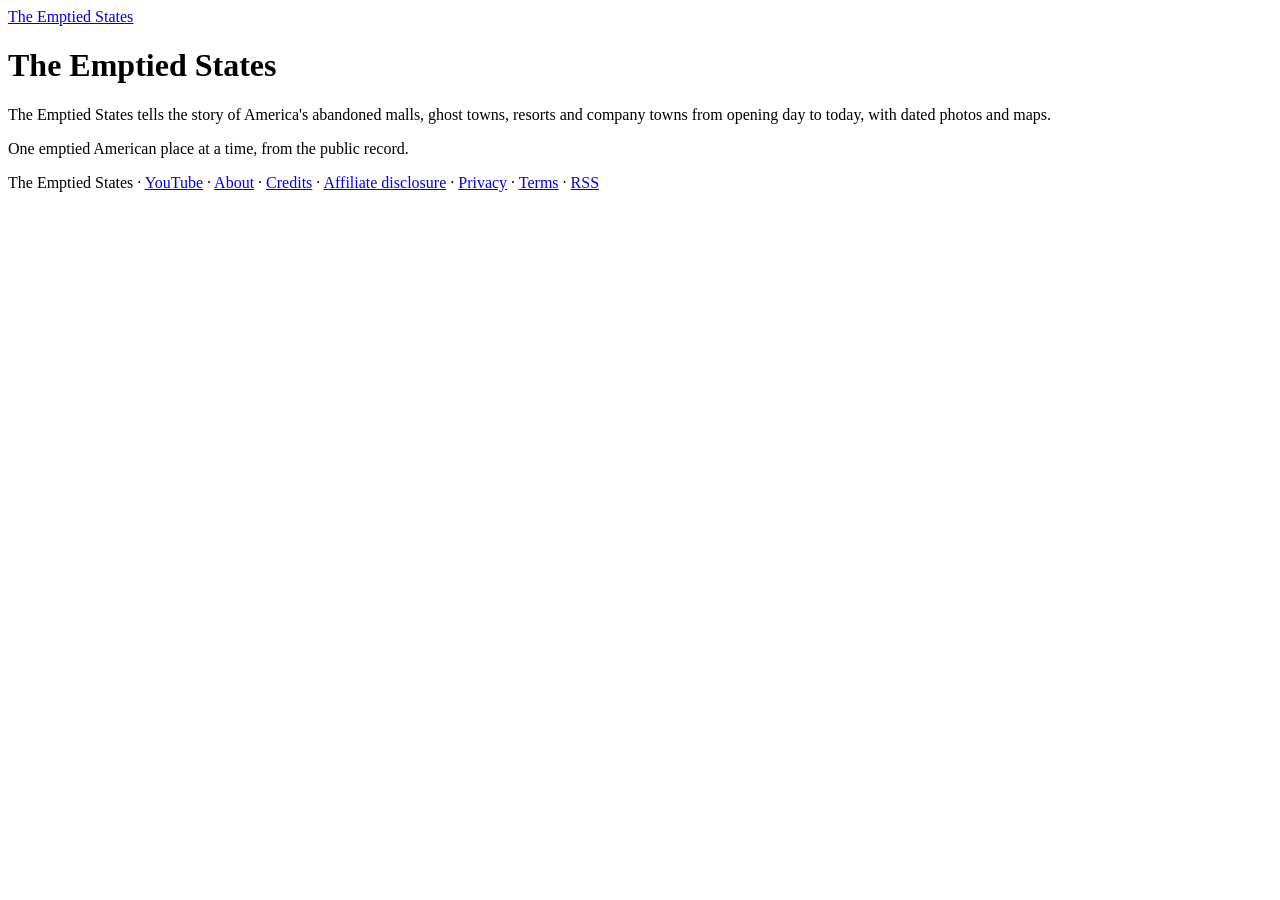
==== index.html @ 9824c1d3 "Launch theemptiedstates.visionmediachannels.com" ====
<!doctype html>
<html lang="en">
<head>
<meta charset="utf-8">
<meta name="viewport" content="width=device-width, initial-scale=1">
<title>The Emptied States</title>
<meta name="description" content="The Emptied States tells the story of America&#x27;s abandoned malls, ghost towns, resorts and company towns from opening day to today, with dated photos and maps.">
<link rel="canonical" href="https://theemptiedstates.visionmediachannels.com/">
<meta property="og:site_name" content="The Emptied States">
<meta property="og:type" content="website">
<meta property="og:title" content="The Emptied States">
<meta property="og:description" content="The Emptied States tells the story of America&#x27;s abandoned malls, ghost towns, resorts and company towns from opening day to today, with dated photos and maps.">
<meta property="og:url" content="https://theemptiedstates.visionmediachannels.com/">
<meta property="og:image" content="https://theemptiedstates.visionmediachannels.com/images/site-header.png">
<meta name="twitter:card" content="summary_large_image">
<link rel="alternate" type="application/rss+xml" title="The Emptied States" href="https://theemptiedstates.visionmediachannels.com/feed.xml">
<link rel="icon" type="image/png" sizes="32x32" href="https://theemptiedstates.visionmediachannels.com/favicon-32.png">
<link rel="icon" type="image/png" sizes="512x512" href="https://theemptiedstates.visionmediachannels.com/favicon-512.png">
<link rel="preconnect" href="https://fonts.googleapis.com">
<link rel="preconnect" href="https://fonts.gstatic.com" crossorigin>
<link rel="stylesheet" href="https://fonts.googleapis.com/css2?family=Libre+Baskerville:wght@400;700&amp;family=Public+Sans:wght@400;700&amp;display=swap">
<link rel="stylesheet" href="https://theemptiedstates.visionmediachannels.com/style.css">
<script type="application/ld+json">{"@context": "https://schema.org", "@type": "WebSite", "name": "The Emptied States", "url": "https://theemptiedstates.visionmediachannels.com/", "inLanguage": "en", "publisher": {"@type": "Organization", "name": "Vision Media"}}</script>
</head>
<body>
<header class="site"><a href="https://theemptiedstates.visionmediachannels.com/">The Emptied States</a></header>
<main>
<h1>The Emptied States</h1><p class="lede">The Emptied States tells the story of America&#x27;s abandoned malls, ghost towns, resorts and company towns from opening day to today, with dated photos and maps.</p><ul class="posts"></ul>
</main>
<footer><p>One emptied American place at a time, from the public record.</p><p>The Emptied States · <a href="https://www.youtube.com/@theemptiedstates">YouTube</a> · <a href="https://theemptiedstates.visionmediachannels.com/about/">About</a> · <a href="https://theemptiedstates.visionmediachannels.com/credits/">Credits</a> · <a href="https://theemptiedstates.visionmediachannels.com/affiliate-disclosure/">Affiliate disclosure</a> · <a href="https://theemptiedstates.visionmediachannels.com/privacy/">Privacy</a> · <a href="https://theemptiedstates.visionmediachannels.com/terms/">Terms</a> · <a href="https://theemptiedstates.visionmediachannels.com/feed.xml">RSS</a></p></footer>
</body>
</html>
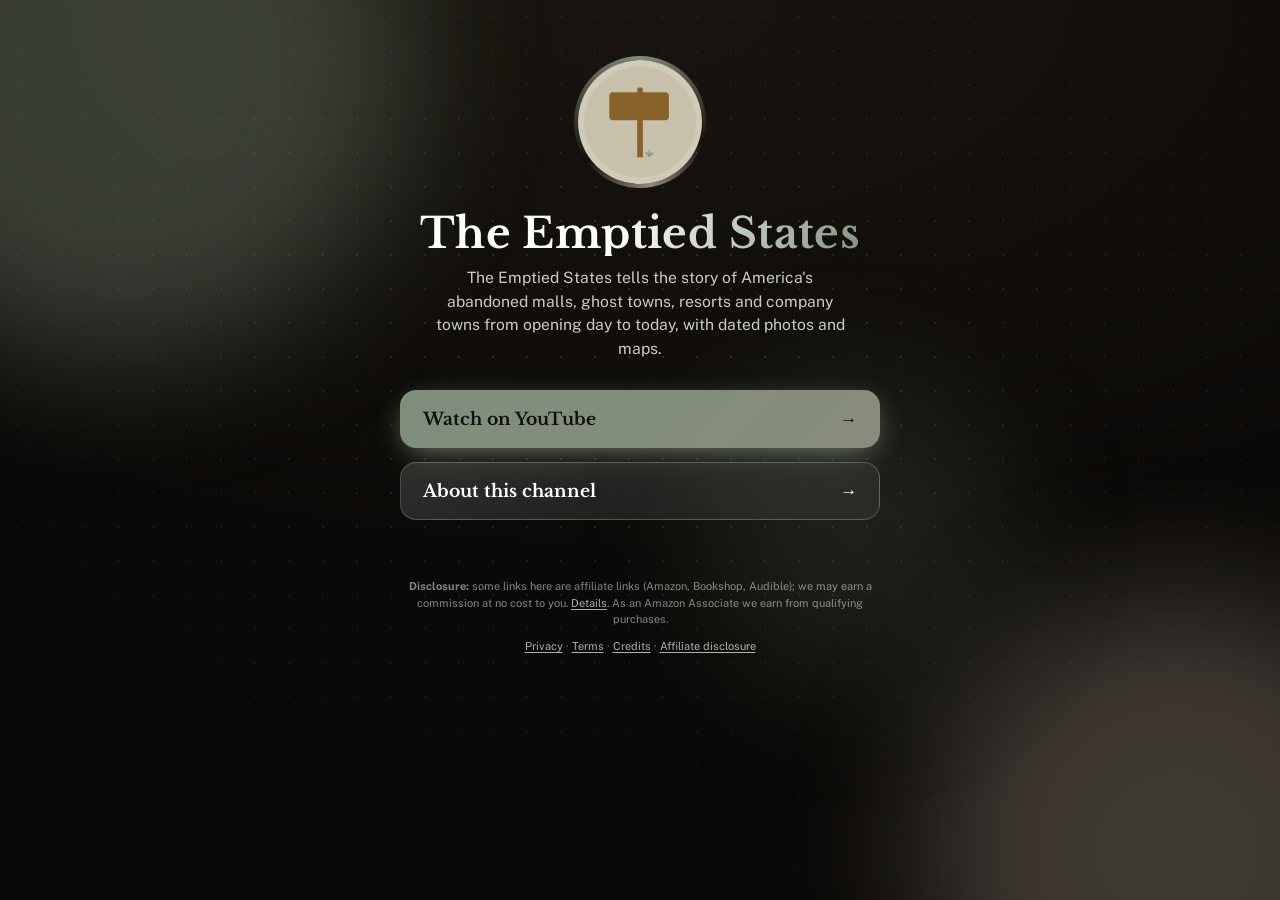
==== commit 782e0a0c: "Animated link hub at host root" ====
--- a/index.html
+++ b/index.html
@@ -3,7 +3,7 @@
 <head>
 <meta charset="utf-8">
 <meta name="viewport" content="width=device-width, initial-scale=1">
-<title>The Emptied States</title>
+<title>The Emptied States · Links</title>
 <meta name="description" content="The Emptied States tells the story of America&#x27;s abandoned malls, ghost towns, resorts and company towns from opening day to today, with dated photos and maps.">
 <link rel="canonical" href="https://theemptiedstates.visionmediachannels.com/">
 <meta property="og:site_name" content="The Emptied States">
@@ -13,20 +13,66 @@
 <meta property="og:url" content="https://theemptiedstates.visionmediachannels.com/">
 <meta property="og:image" content="https://theemptiedstates.visionmediachannels.com/images/site-header.png">
 <meta name="twitter:card" content="summary_large_image">
-<link rel="alternate" type="application/rss+xml" title="The Emptied States" href="https://theemptiedstates.visionmediachannels.com/feed.xml">
 <link rel="icon" type="image/png" sizes="32x32" href="https://theemptiedstates.visionmediachannels.com/favicon-32.png">
-<link rel="icon" type="image/png" sizes="512x512" href="https://theemptiedstates.visionmediachannels.com/favicon-512.png">
-<link rel="preconnect" href="https://fonts.googleapis.com">
-<link rel="preconnect" href="https://fonts.gstatic.com" crossorigin>
+<link rel="preconnect" href="https://fonts.googleapis.com"><link rel="preconnect" href="https://fonts.gstatic.com" crossorigin>
 <link rel="stylesheet" href="https://fonts.googleapis.com/css2?family=Libre+Baskerville:wght@400;700&amp;family=Public+Sans:wght@400;700&amp;display=swap">
-<link rel="stylesheet" href="https://theemptiedstates.visionmediachannels.com/style.css">
-<script type="application/ld+json">{"@context": "https://schema.org", "@type": "WebSite", "name": "The Emptied States", "url": "https://theemptiedstates.visionmediachannels.com/", "inLanguage": "en", "publisher": {"@type": "Organization", "name": "Vision Media"}}</script>
+<style>
+:root{--bg:#19140f;--bg2:#0b0907;--glow:#7E8F7C;--glow2:#94877c;--head:'Libre Baskerville',Georgia,serif;--body:'Public Sans',system-ui,sans-serif}
+*{box-sizing:border-box}html{-webkit-text-size-adjust:100%}
+body{margin:0;min-height:100vh;color:#fff;font:17px/1.5 var(--body);background:radial-gradient(120% 90% at 50% 0%,var(--bg) 0%,var(--bg2) 70%);overflow-x:hidden;position:relative}
+.orb{position:fixed;border-radius:50%;filter:blur(70px);opacity:.38;pointer-events:none;z-index:0;will-change:transform}
+.o1{width:46vmax;height:46vmax;background:var(--glow);top:-18vmax;left:-14vmax;animation:d1 22s ease-in-out infinite alternate}
+.o2{width:40vmax;height:40vmax;background:var(--glow2);bottom:-16vmax;right:-12vmax;animation:d2 26s ease-in-out infinite alternate}
+.o3{width:24vmax;height:24vmax;background:var(--glow);opacity:.18;top:42%;left:55%;animation:d3 30s ease-in-out infinite alternate}
+@keyframes d1{to{transform:translate(18vmax,12vmax) scale(1.2)}}
+@keyframes d2{to{transform:translate(-16vmax,-10vmax) scale(1.15)}}
+@keyframes d3{to{transform:translate(-30vmax,8vmax) scale(.8)}}
+.dots{position:fixed;inset:0;z-index:0;pointer-events:none;background-image:radial-gradient(rgba(255,255,255,.14) 1px,transparent 1.5px);background-size:34px 34px;mask-image:radial-gradient(70% 60% at 50% 40%,#000,transparent);animation:drift 40s linear infinite}
+@keyframes drift{to{background-position:34px 68px}}
+main{position:relative;z-index:1;max-width:520px;margin:0 auto;padding:56px 20px 28px;text-align:center}
+.ring{width:132px;height:132px;margin:0 auto 22px;border-radius:50%;padding:4px;position:relative;
+  background:conic-gradient(from 0deg,var(--glow),transparent 30%,var(--glow2),transparent 65%,var(--glow));animation:spin 7s linear infinite;
+  opacity:0;animation:spin 7s linear infinite,pop .9s .1s cubic-bezier(.2,.9,.3,1.3) forwards}
+.ring::after{content:"";position:absolute;inset:-14px;border-radius:50%;border:2px solid var(--glow);opacity:.0;animation:pulse 3.2s 1s ease-out infinite}
+.ring img,.ring .ph{width:100%;height:100%;border-radius:50%;display:block;object-fit:cover;background:var(--bg2);animation:unspin 7s linear infinite}
+.ring .ph{display:grid;place-items:center;font:700 44px var(--head)}
+@keyframes spin{to{transform:rotate(360deg)}}@keyframes unspin{to{transform:rotate(-360deg)}}
+@keyframes pulse{0%{transform:scale(.85);opacity:.55}100%{transform:scale(1.25);opacity:0}}
+@keyframes pop{from{opacity:0;transform:scale(.6) rotate(0)}to{opacity:1}}
+h1{font:700 clamp(30px,8vw,42px)/1.1 var(--head);margin:0 0 10px;letter-spacing:.01em;
+  background:linear-gradient(100deg,#fff 20%,var(--glow) 45%,#fff 70%);background-size:220% 100%;-webkit-background-clip:text;background-clip:text;color:transparent;
+  animation:shine 6s 1s ease-in-out infinite,up .8s .25s both}
+@keyframes shine{0%,100%{background-position:100% 0}50%{background-position:0 0}}
+.tag{margin:0 auto 30px;max-width:420px;color:rgba(255,255,255,.78);font-size:.98rem;animation:up .8s .4s both}
+@keyframes up{from{opacity:0;transform:translateY(18px)}to{opacity:1;transform:none}}
+.btns{display:grid;gap:14px}
+.btn{position:relative;display:flex;align-items:center;justify-content:space-between;gap:12px;padding:17px 22px;border-radius:16px;color:#fff;text-decoration:none;
+  font:700 1.08rem var(--head);background:linear-gradient(135deg,rgba(255,255,255,.14),rgba(255,255,255,.05));border:1px solid rgba(255,255,255,.22);
+  backdrop-filter:blur(8px);-webkit-backdrop-filter:blur(8px);overflow:hidden;opacity:0;animation:up .7s calc(.55s + var(--i)*.12s) both;
+  transition:transform .25s cubic-bezier(.2,.8,.3,1.2),border-color .25s,box-shadow .25s}
+.btn:first-child{background:linear-gradient(135deg,var(--glow),color-mix(in srgb,var(--glow) 55%,var(--glow2)));border-color:transparent;color:#111;box-shadow:0 8px 30px -8px var(--glow)}
+.btn::before{content:"";position:absolute;top:0;left:-70%;width:45%;height:100%;background:linear-gradient(100deg,transparent,rgba(255,255,255,.4),transparent);transform:skewX(-20deg);transition:left .7s}
+.btn:hover,.btn:focus-visible{transform:translateY(-4px) scale(1.02);border-color:var(--glow);box-shadow:0 14px 34px -10px var(--glow);outline:none}
+.btn:hover::before{left:130%}.btn i{font-style:normal;transition:transform .25s}.btn:hover i{transform:translateX(6px)}
+.btn:active{transform:scale(.98)}
+.btn:first-child::after{content:"";position:absolute;inset:0;border-radius:16px;box-shadow:0 0 0 0 var(--glow);animation:ping 2.6s 2s ease-out infinite}
+@keyframes ping{0%{box-shadow:0 0 0 0 color-mix(in srgb,var(--glow) 60%,transparent)}70%,100%{box-shadow:0 0 0 16px transparent}}
+footer{position:relative;z-index:1;max-width:520px;margin:0 auto;padding:30px 20px 36px;text-align:center;font-size:11px;line-height:1.5;color:rgba(255,255,255,.5);animation:up 1s 1.4s both}
+footer p{margin:0 0 10px}footer a{color:rgba(255,255,255,.68);text-decoration:underline;text-underline-offset:2px}footer a:hover{color:#fff}
+@media (prefers-reduced-motion:reduce){*,*::before,*::after{animation:none!important;transition:none!important}.btn,h1,.tag,.ring,footer{opacity:1!important}}
+</style>
 </head>
 <body>
-<header class="site"><a href="https://theemptiedstates.visionmediachannels.com/">The Emptied States</a></header>
+<div class="orb o1"></div><div class="orb o2"></div><div class="orb o3"></div><div class="dots"></div>
 <main>
-<h1>The Emptied States</h1><p class="lede">The Emptied States tells the story of America&#x27;s abandoned malls, ghost towns, resorts and company towns from opening day to today, with dated photos and maps.</p><ul class="posts"></ul>
+<div class="ring"><img src="/images/avatar.png" alt="The Emptied States logo" width="360" height="360"></div>
+<h1>The Emptied States</h1>
+<p class="tag">The Emptied States tells the story of America&#x27;s abandoned malls, ghost towns, resorts and company towns from opening day to today, with dated photos and maps.</p>
+<nav class="btns" aria-label="Links"><a class="btn" style="--i:0" href="https://www.youtube.com/@theemptiedstates"><span>Watch on YouTube</span><i aria-hidden="true">→</i></a><a class="btn" style="--i:1" href="https://theemptiedstates.visionmediachannels.com/about/"><span>About this channel</span><i aria-hidden="true">→</i></a></nav>
 </main>
-<footer><p>One emptied American place at a time, from the public record.</p><p>The Emptied States · <a href="https://www.youtube.com/@theemptiedstates">YouTube</a> · <a href="https://theemptiedstates.visionmediachannels.com/about/">About</a> · <a href="https://theemptiedstates.visionmediachannels.com/credits/">Credits</a> · <a href="https://theemptiedstates.visionmediachannels.com/affiliate-disclosure/">Affiliate disclosure</a> · <a href="https://theemptiedstates.visionmediachannels.com/privacy/">Privacy</a> · <a href="https://theemptiedstates.visionmediachannels.com/terms/">Terms</a> · <a href="https://theemptiedstates.visionmediachannels.com/feed.xml">RSS</a></p></footer>
+<footer>
+<p><strong>Disclosure:</strong> some links here are affiliate links (Amazon, Bookshop, Audible); we may earn a commission at no cost to you. <a href="https://theemptiedstates.visionmediachannels.com/affiliate-disclosure/">Details</a>. As an Amazon Associate we earn from qualifying purchases.</p>
+<p><a href="https://theemptiedstates.visionmediachannels.com/privacy/">Privacy</a> · <a href="https://theemptiedstates.visionmediachannels.com/terms/">Terms</a> · <a href="https://theemptiedstates.visionmediachannels.com/credits/">Credits</a> · <a href="https://theemptiedstates.visionmediachannels.com/affiliate-disclosure/">Affiliate disclosure</a></p>
+</footer>
 </body>
 </html>
